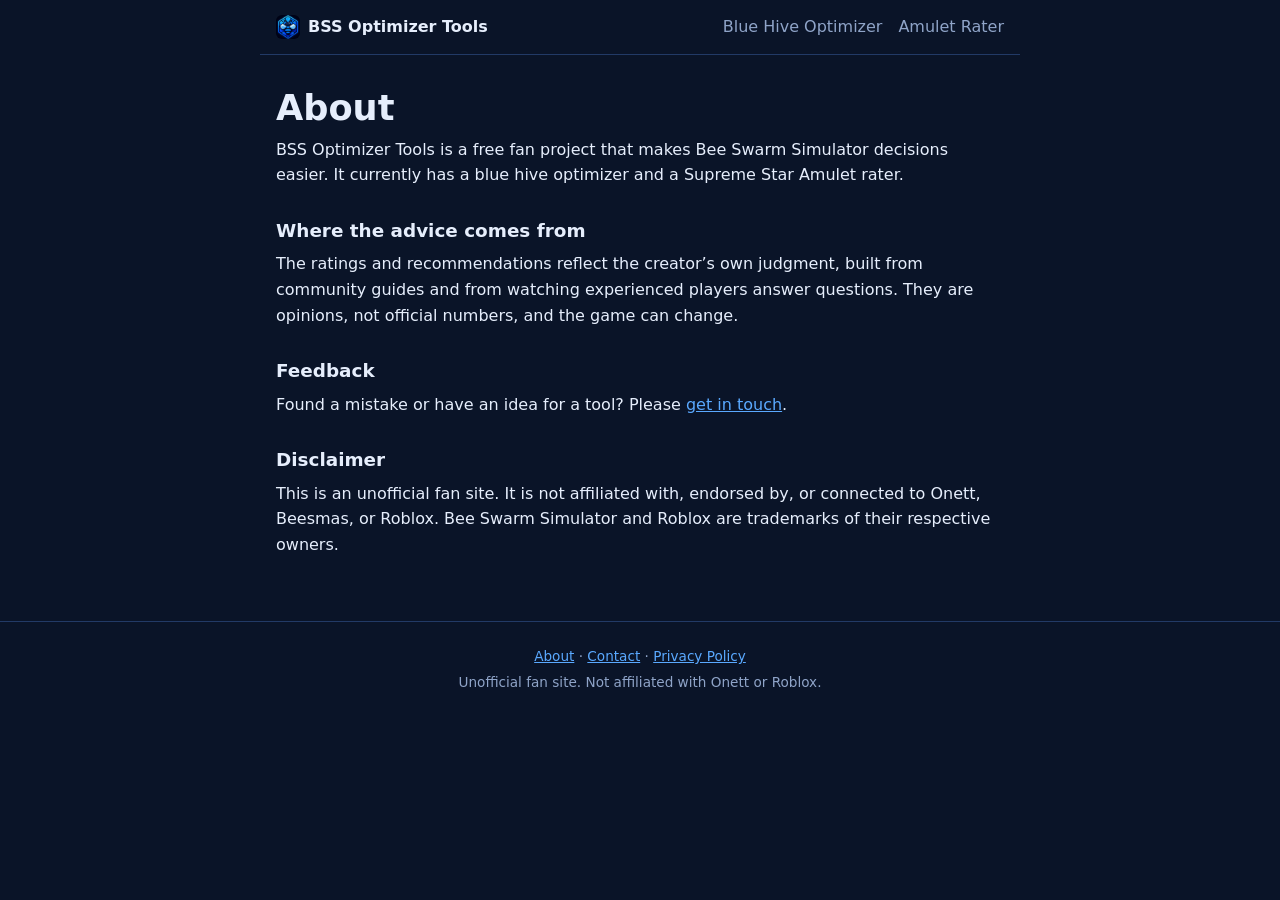
==== about/index.html @ f5803188 "Add files via upload" ====
<!DOCTYPE html>
<html lang="en"><head><meta charset="utf-8"><meta name="viewport" content="width=device-width, initial-scale=1">
<title>About – BSS Optimizer Tools</title><meta name="description" content="About BSS Optimizer Tools, a free fan project for Bee Swarm Simulator players."><link rel="canonical" href="https://bssoptimizer.github.io/about/"><link rel="icon" type="image/png" href="/logo.png"><link rel="stylesheet" href="/style.css">
<script async src="https://www.googletagmanager.com/gtag/js?id=G-0EQ60MCZPB"></script><script>window.dataLayer=window.dataLayer||[];function gtag(){dataLayer.push(arguments);}gtag("js",new Date());gtag("config","G-0EQ60MCZPB");</script></head><body><nav class="top"><a class="brand" href="/"><img src="/logo.png" alt="" width="24" height="24">BSS Optimizer Tools</a><span><a href="/blue-hive-optimizer/">Blue Hive Optimizer</a><a href="/amulet-rater/">Amulet Rater</a></span></nav><main><h1>About</h1>
<p>BSS Optimizer Tools is a free fan project that makes Bee Swarm Simulator decisions easier. It currently has a blue hive optimizer and a Supreme Star Amulet rater.</p>
<h2>Where the advice comes from</h2>
<p>The ratings and recommendations reflect the creator’s own judgment, built from community guides and from watching experienced players answer questions. They are opinions, not official numbers, and the game can change.</p>
<h2>Feedback</h2>
<p>Found a mistake or have an idea for a tool? Please <a href="/contact/">get in touch</a>.</p>
<h2>Disclaimer</h2>
<p>This is an unofficial fan site. It is not affiliated with, endorsed by, or connected to Onett, Beesmas, or Roblox. Bee Swarm Simulator and Roblox are trademarks of their respective owners.</p></main><footer class="site"><p><a href="/about/">About</a> · <a href="/contact/">Contact</a> · <a href="/privacy/">Privacy Policy</a></p><p>Unofficial fan site. Not affiliated with Onett or Roblox.</p></footer></body></html>
---- style.css ----
:root{--bg:#0a1428;--panel:#101d38;--line:#223a66;--text:#e6eefc;--muted:#8fa4c8;--accent:#5aa9ff}
*{box-sizing:border-box}
html{-webkit-text-size-adjust:100%}
body{margin:0;background:var(--bg);color:var(--text);font:16px/1.6 "Segoe UI",system-ui,-apple-system,Roboto,sans-serif}
main{max-width:760px;margin:0 auto;padding:32px 16px 8px}
h1{font-size:1.9rem;line-height:1.2;margin:0 0 8px}
h2{font-size:1.15rem;margin:28px 0 6px}
p{margin:0 0 12px}
a{color:var(--accent)}
:focus-visible{outline:2px solid var(--accent);outline-offset:2px}
.lead{color:var(--muted);margin-bottom:28px}
.cards{display:grid;gap:12px;grid-template-columns:1fr}
.card{display:block;background:var(--panel);border:1px solid var(--line);border-radius:10px;padding:16px 18px;text-decoration:none;color:var(--text)}
.card:hover{border-color:var(--accent)}
.card strong{display:block;font-size:1.1rem;margin-bottom:4px}
.card span{color:var(--muted)}
@media(min-width:700px){.cards{grid-template-columns:1fr 1fr}h1{font-size:2.2rem}}
nav.top{display:flex;justify-content:space-between;align-items:center;flex-wrap:wrap;gap:8px 16px;max-width:760px;margin:0 auto;padding:14px 16px;border-bottom:1px solid var(--line)}
nav.top a{color:var(--text);text-decoration:none}
nav.top .brand{font-weight:700;display:inline-flex;align-items:center;gap:8px}
nav.top .brand img{border-radius:6px}
nav.top span a{margin-left:16px;color:var(--muted)}
nav.top a:hover{color:var(--accent)}
section.info{margin-top:44px;padding-top:8px;border-top:1px solid var(--line)}
section.info h2{margin-top:24px}
section.info p,section.info li{color:var(--muted)}
footer.site{text-align:center;margin-top:44px;padding:20px 16px;border-top:1px solid var(--line);color:var(--muted);font-size:.85rem}
footer.site p{margin:4px 0}
footer.site a{color:var(--accent)}
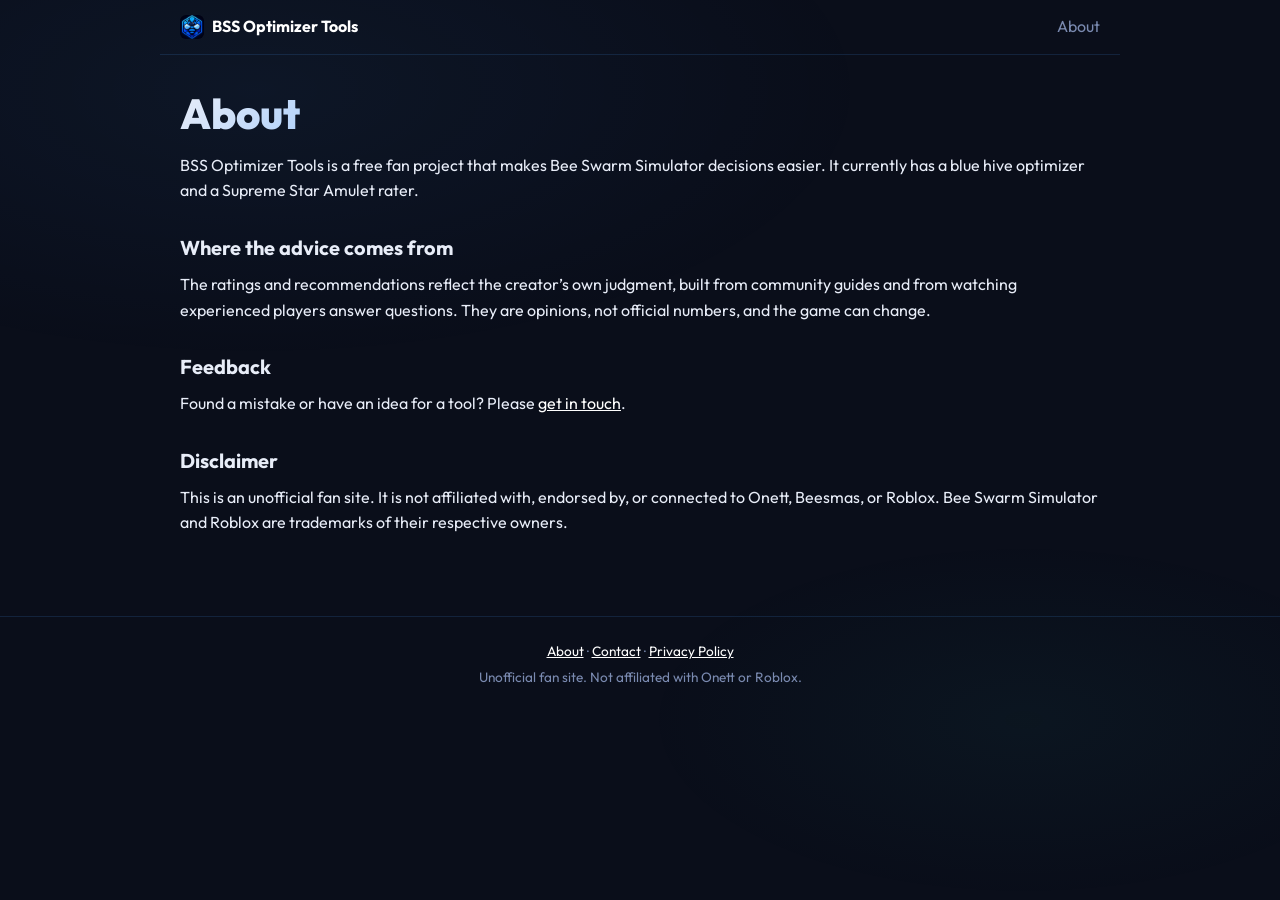
==== commit 7af6756f: "Add files via upload" ====
--- a/about/index.html
+++ b/about/index.html
@@ -1,7 +1,7 @@
 <!DOCTYPE html>
 <html lang="en"><head><meta charset="utf-8"><meta name="viewport" content="width=device-width, initial-scale=1">
-<title>About – BSS Optimizer Tools</title><meta name="description" content="About BSS Optimizer Tools, a free fan project for Bee Swarm Simulator players."><link rel="canonical" href="https://bssoptimizer.github.io/about/"><link rel="icon" type="image/png" href="/logo.png"><link rel="stylesheet" href="/style.css">
-<script async src="https://www.googletagmanager.com/gtag/js?id=G-0EQ60MCZPB"></script><script>window.dataLayer=window.dataLayer||[];function gtag(){dataLayer.push(arguments);}gtag("js",new Date());gtag("config","G-0EQ60MCZPB");</script></head><body><nav class="top"><a class="brand" href="/"><img src="/logo.png" alt="" width="24" height="24">BSS Optimizer Tools</a><span><a href="/blue-hive-optimizer/">Blue Hive Optimizer</a><a href="/amulet-rater/">Amulet Rater</a></span></nav><main><h1>About</h1>
+<title>About – BSS Optimizer Tools</title><meta name="description" content="About BSS Optimizer Tools, a free fan project for Bee Swarm Simulator players."><link rel="canonical" href="https://bssoptimizer.github.io/about/"><link rel="icon" type="image/png" href="/logo.png"><link rel="preconnect" href="https://fonts.googleapis.com"><link href="https://fonts.googleapis.com/css2?family=Outfit:wght@300;400;500;600;700;800&family=Space+Mono:wght@400;700&display=swap" rel="stylesheet"><link rel="stylesheet" href="/style.css">
+<script async src="https://www.googletagmanager.com/gtag/js?id=G-0EQ60MCZPB"></script><script>window.dataLayer=window.dataLayer||[];function gtag(){dataLayer.push(arguments);}gtag("js",new Date());gtag("config","G-0EQ60MCZPB");</script></head><body><nav class="top"><a class="brand" href="/"><img src="/logo.png" alt="" width="24" height="24">BSS Optimizer Tools</a><span class="here">About</span></nav><main><h1>About</h1>
 <p>BSS Optimizer Tools is a free fan project that makes Bee Swarm Simulator decisions easier. It currently has a blue hive optimizer and a Supreme Star Amulet rater.</p>
 <h2>Where the advice comes from</h2>
 <p>The ratings and recommendations reflect the creator’s own judgment, built from community guides and from watching experienced players answer questions. They are opinions, not official numbers, and the game can change.</p>
--- a/style.css
+++ b/style.css
@@ -1,29 +1,36 @@
-:root{--bg:#0a1428;--panel:#101d38;--line:#223a66;--text:#e6eefc;--muted:#8fa4c8;--accent:#5aa9ff}
-*{box-sizing:border-box}
+:root{--bg-deep:#0a0e1a;--bg-card:#0f1525;--bg-card2:#151d35;--accent-blue:#4a9eff;--accent-blue2:#2d7dd6;--accent-teal:#38d9c0;--text-primary:#e8edf8;--text-muted:#7a8ab0;--border:rgba(74,158,255,0.15);--border-bright:rgba(74,158,255,0.35);--bg:#0a0e1a;--panel:#0f1525;--panel2:#151d35;--line:rgba(74,158,255,0.15);--text:#e8edf8;--muted:#7a8ab0;--accent:#4a9eff}
+*{box-sizing:border-box;margin:0;padding:0}
 html{-webkit-text-size-adjust:100%}
-body{margin:0;background:var(--bg);color:var(--text);font:16px/1.6 "Segoe UI",system-ui,-apple-system,Roboto,sans-serif}
-main{max-width:760px;margin:0 auto;padding:32px 16px 8px}
-h1{font-size:1.9rem;line-height:1.2;margin:0 0 8px}
-h2{font-size:1.15rem;margin:28px 0 6px}
+body{background:var(--bg-deep);color:var(--text-primary);font-family:'Outfit',sans-serif;font-weight:400;line-height:1.6;min-height:100vh;overflow-x:hidden}
+body::before{content:'';position:fixed;inset:0;background:radial-gradient(ellipse 80% 50% at 20% 10%,rgba(74,158,255,0.06) 0%,transparent 60%),radial-gradient(ellipse 60% 40% at 80% 80%,rgba(56,217,192,0.04) 0%,transparent 50%);pointer-events:none;z-index:0}
+main{max-width:960px;margin:0 auto;padding:0 20px 24px;position:relative;z-index:1}
+h1{font-size:clamp(28px,5vw,42px);font-weight:800;line-height:1.1;margin:36px 0 16px;background:linear-gradient(135deg,#e8edf8 0%,#4a9eff 50%,#38d9c0 100%);-webkit-background-clip:text;-webkit-text-fill-color:transparent;background-clip:text}
+h2{font-size:20px;font-weight:700;margin:28px 0 8px}
 p{margin:0 0 12px}
-a{color:var(--accent)}
+a{color:#fff}
+main p a{text-decoration:underline}
 :focus-visible{outline:2px solid var(--accent);outline-offset:2px}
-.lead{color:var(--muted);margin-bottom:28px}
-.cards{display:grid;gap:12px;grid-template-columns:1fr}
-.card{display:block;background:var(--panel);border:1px solid var(--line);border-radius:10px;padding:16px 18px;text-decoration:none;color:var(--text)}
-.card:hover{border-color:var(--accent)}
-.card strong{display:block;font-size:1.1rem;margin-bottom:4px}
-.card span{color:var(--muted)}
-@media(min-width:700px){.cards{grid-template-columns:1fr 1fr}h1{font-size:2.2rem}}
-nav.top{display:flex;justify-content:space-between;align-items:center;flex-wrap:wrap;gap:8px 16px;max-width:760px;margin:0 auto;padding:14px 16px;border-bottom:1px solid var(--line)}
-nav.top a{color:var(--text);text-decoration:none}
+.hero{text-align:center;padding:48px 0 32px;animation:fadeUp .5s ease}
+.hero h1{margin:0 0 12px}
+.hero p{color:var(--text-muted);font-size:16px;max-width:520px;margin:0 auto}
+.header-badge{display:inline-block;background:rgba(74,158,255,0.12);border:1px solid var(--border-bright);color:var(--accent-blue);font-size:11px;font-weight:600;letter-spacing:2px;text-transform:uppercase;padding:4px 12px;border-radius:20px;margin-bottom:16px}
+.cards{display:grid;gap:16px;grid-template-columns:1fr}
+.card{display:block;background:var(--bg-card);border:1px solid var(--border);border-radius:16px;padding:24px;text-decoration:none;color:#fff;transition:all .2s;animation:fadeUp .5s ease .1s both}
+.card:hover{border-color:var(--border-bright);transform:translateY(-2px)}
+.card strong{display:block;font-size:20px;font-weight:700;margin-bottom:6px}
+.card span{color:var(--text-muted);font-size:14px}
+@keyframes fadeUp{from{opacity:0;transform:translateY(16px)}to{opacity:1;transform:translateY(0)}}
+@media(min-width:700px){.cards{grid-template-columns:1fr 1fr}}
+nav.top{display:flex;justify-content:space-between;align-items:center;flex-wrap:wrap;gap:8px 16px;max-width:960px;margin:0 auto;padding:14px 20px;border-bottom:1px solid var(--line);position:relative;z-index:1}
+nav.top a{color:#fff;text-decoration:none}
 nav.top .brand{font-weight:700;display:inline-flex;align-items:center;gap:8px}
 nav.top .brand img{border-radius:6px}
-nav.top span a{margin-left:16px;color:var(--muted)}
-nav.top a:hover{color:var(--accent)}
+nav.top a:hover{text-decoration:underline}
+nav.top .here{color:var(--muted)}
 section.info{margin-top:44px;padding-top:8px;border-top:1px solid var(--line)}
 section.info h2{margin-top:24px}
 section.info p,section.info li{color:var(--muted)}
-footer.site{text-align:center;margin-top:44px;padding:20px 16px;border-top:1px solid var(--line);color:var(--muted);font-size:.85rem}
-footer.site p{margin:4px 0}
-footer.site a{color:var(--accent)}
+section.info a{color:#fff;text-decoration:underline}
+footer.site{text-align:center;margin-top:44px;padding:20px 16px;border-top:1px solid var(--line);color:var(--muted);font-size:.85rem;position:relative;z-index:1}
+footer.site p{margin:4px 0;color:var(--muted)}
+footer.site a{color:#fff;text-decoration:underline}
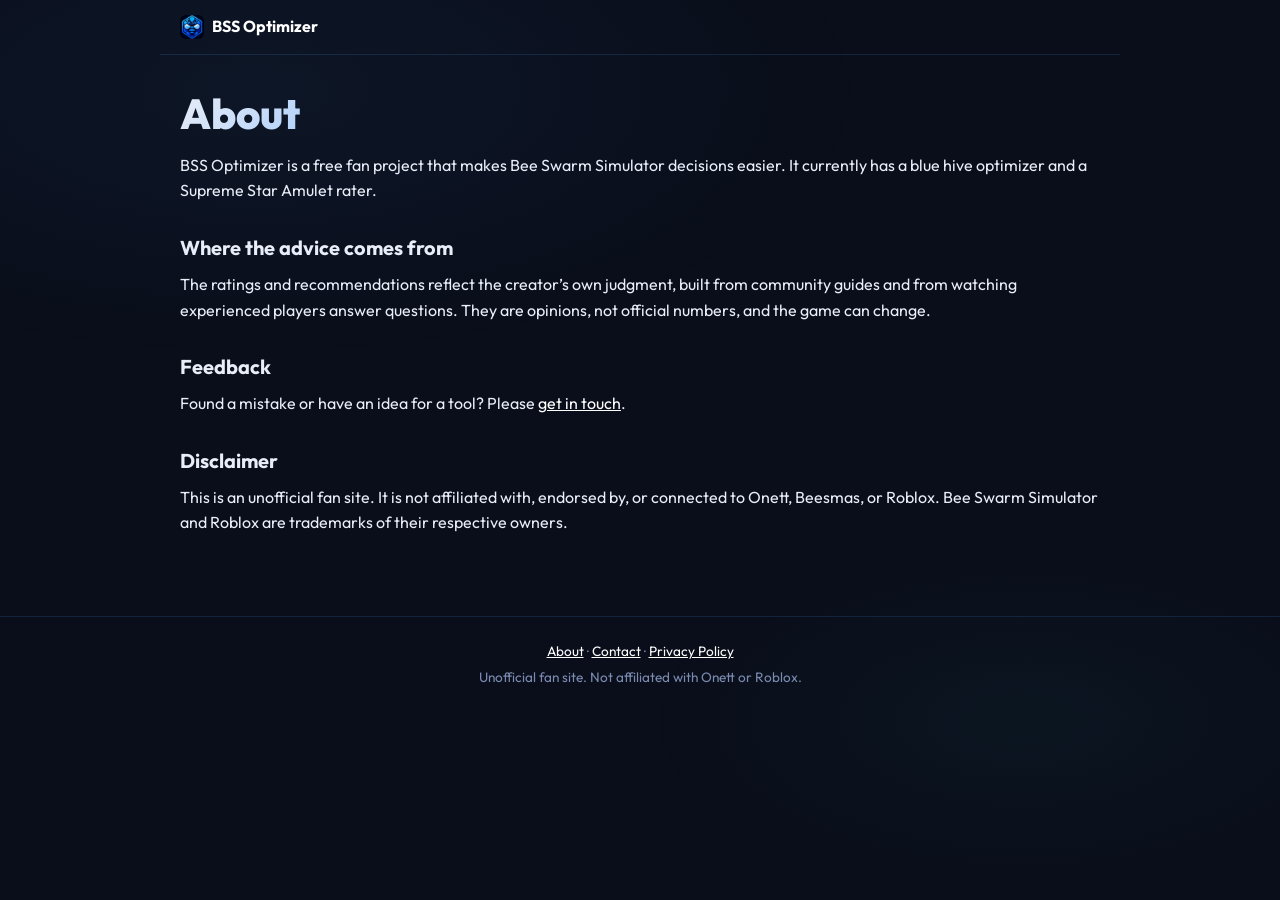
==== commit 8fc6732d: "Add files via upload" ====
--- a/about/index.html
+++ b/about/index.html
@@ -1,8 +1,8 @@
 <!DOCTYPE html>
 <html lang="en"><head><meta charset="utf-8"><meta name="viewport" content="width=device-width, initial-scale=1">
-<title>About – BSS Optimizer Tools</title><meta name="description" content="About BSS Optimizer Tools, a free fan project for Bee Swarm Simulator players."><link rel="canonical" href="https://bssoptimizer.github.io/about/"><link rel="icon" type="image/png" href="/logo.png"><link rel="preconnect" href="https://fonts.googleapis.com"><link href="https://fonts.googleapis.com/css2?family=Outfit:wght@300;400;500;600;700;800&family=Space+Mono:wght@400;700&display=swap" rel="stylesheet"><link rel="stylesheet" href="/style.css">
-<script async src="https://www.googletagmanager.com/gtag/js?id=G-0EQ60MCZPB"></script><script>window.dataLayer=window.dataLayer||[];function gtag(){dataLayer.push(arguments);}gtag("js",new Date());gtag("config","G-0EQ60MCZPB");</script></head><body><nav class="top"><a class="brand" href="/"><img src="/logo.png" alt="" width="24" height="24">BSS Optimizer Tools</a><span class="here">About</span></nav><main><h1>About</h1>
-<p>BSS Optimizer Tools is a free fan project that makes Bee Swarm Simulator decisions easier. It currently has a blue hive optimizer and a Supreme Star Amulet rater.</p>
+<title>About – BSS Optimizer</title><meta name="description" content="About BSS Optimizer, a free fan project for Bee Swarm Simulator players."><link rel="canonical" href="https://bssoptimizer.github.io/about/"><link rel="icon" type="image/png" href="/logo.png"><link rel="preconnect" href="https://fonts.googleapis.com"><link href="https://fonts.googleapis.com/css2?family=Outfit:wght@300;400;500;600;700;800&family=Space+Mono:wght@400;700&display=swap" rel="stylesheet"><link rel="stylesheet" href="/style.css">
+<script async src="https://www.googletagmanager.com/gtag/js?id=G-0EQ60MCZPB"></script><script>window.dataLayer=window.dataLayer||[];function gtag(){dataLayer.push(arguments);}gtag("js",new Date());gtag("config","G-0EQ60MCZPB");</script></head><body><nav class="top"><a class="brand" href="/"><img src="/logo.png" alt="" width="24" height="24">BSS Optimizer</a></nav><main><h1>About</h1>
+<p>BSS Optimizer is a free fan project that makes Bee Swarm Simulator decisions easier. It currently has a blue hive optimizer and a Supreme Star Amulet rater.</p>
 <h2>Where the advice comes from</h2>
 <p>The ratings and recommendations reflect the creator’s own judgment, built from community guides and from watching experienced players answer questions. They are opinions, not official numbers, and the game can change.</p>
 <h2>Feedback</h2>
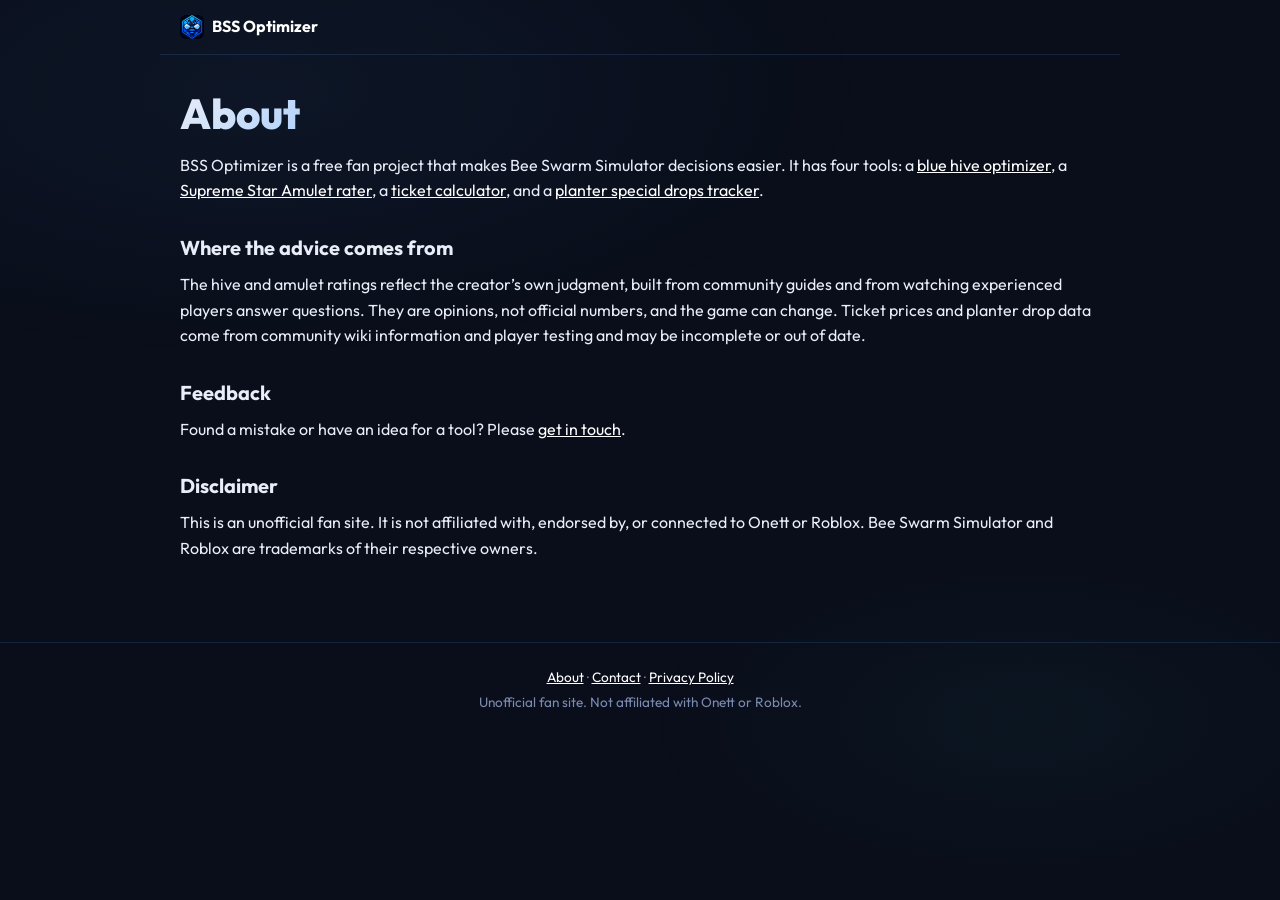
==== commit eec91e52: "Add files via upload" ====
--- a/about/index.html
+++ b/about/index.html
@@ -1,11 +1,11 @@
 <!DOCTYPE html>
 <html lang="en"><head><meta charset="utf-8"><meta name="viewport" content="width=device-width, initial-scale=1">
-<title>About – BSS Optimizer</title><meta name="description" content="About BSS Optimizer, a free fan project for Bee Swarm Simulator players."><link rel="canonical" href="https://bssoptimizer.github.io/about/"><link rel="icon" type="image/png" href="/logo.png"><link rel="preconnect" href="https://fonts.googleapis.com"><link href="https://fonts.googleapis.com/css2?family=Outfit:wght@300;400;500;600;700;800&family=Space+Mono:wght@400;700&display=swap" rel="stylesheet"><link rel="stylesheet" href="/style.css">
+<title>About – BSS Optimizer</title><meta name="description" content="About BSS Optimizer, a free fan project for Bee Swarm Simulator players."><link rel="canonical" href="https://bssoptimizer.github.io/about/"><link rel="icon" type="image/png" href="/logo.png"><meta property="og:site_name" content="BSS Optimizer"><meta property="og:type" content="website"><meta property="og:title" content="About – BSS Optimizer"><meta property="og:description" content="About BSS Optimizer, a free fan project for Bee Swarm Simulator players."><meta property="og:url" content="https://bssoptimizer.github.io/about/"><meta property="og:image" content="https://bssoptimizer.github.io/logo.png"><meta name="twitter:card" content="summary"><link rel="preconnect" href="https://fonts.googleapis.com"><link rel="preconnect" href="https://fonts.gstatic.com" crossorigin><link href="https://fonts.googleapis.com/css2?family=Outfit:wght@300;400;500;600;700;800&display=swap" rel="stylesheet"><link rel="stylesheet" href="/style.css">
 <script async src="https://www.googletagmanager.com/gtag/js?id=G-0EQ60MCZPB"></script><script>window.dataLayer=window.dataLayer||[];function gtag(){dataLayer.push(arguments);}gtag("js",new Date());gtag("config","G-0EQ60MCZPB");</script></head><body><nav class="top"><a class="brand" href="/"><img src="/logo.png" alt="" width="24" height="24">BSS Optimizer</a></nav><main><h1>About</h1>
-<p>BSS Optimizer is a free fan project that makes Bee Swarm Simulator decisions easier. It currently has a blue hive optimizer and a Supreme Star Amulet rater.</p>
+<p>BSS Optimizer is a free fan project that makes Bee Swarm Simulator decisions easier. It has four tools: a <a href="/blue-hive-optimizer/">blue hive optimizer</a>, a <a href="/amulet-rater/">Supreme Star Amulet rater</a>, a <a href="/ticket-calculator/">ticket calculator</a>, and a <a href="/planter-drops/">planter special drops tracker</a>.</p>
 <h2>Where the advice comes from</h2>
-<p>The ratings and recommendations reflect the creator’s own judgment, built from community guides and from watching experienced players answer questions. They are opinions, not official numbers, and the game can change.</p>
+<p>The hive and amulet ratings reflect the creator’s own judgment, built from community guides and from watching experienced players answer questions. They are opinions, not official numbers, and the game can change. Ticket prices and planter drop data come from community wiki information and player testing and may be incomplete or out of date.</p>
 <h2>Feedback</h2>
 <p>Found a mistake or have an idea for a tool? Please <a href="/contact/">get in touch</a>.</p>
 <h2>Disclaimer</h2>
-<p>This is an unofficial fan site. It is not affiliated with, endorsed by, or connected to Onett, Beesmas, or Roblox. Bee Swarm Simulator and Roblox are trademarks of their respective owners.</p></main><footer class="site"><p><a href="/about/">About</a> · <a href="/contact/">Contact</a> · <a href="/privacy/">Privacy Policy</a></p><p>Unofficial fan site. Not affiliated with Onett or Roblox.</p></footer></body></html>+<p>This is an unofficial fan site. It is not affiliated with, endorsed by, or connected to Onett or Roblox. Bee Swarm Simulator and Roblox are trademarks of their respective owners.</p></main><footer class="site"><p><a href="/about/">About</a> · <a href="/contact/">Contact</a> · <a href="/privacy/">Privacy Policy</a></p><p>Unofficial fan site. Not affiliated with Onett or Roblox.</p></footer></body></html>
--- a/style.css
+++ b/style.css
@@ -34,3 +34,4 @@
 footer.site{text-align:center;margin-top:44px;padding:20px 16px;border-top:1px solid var(--line);color:var(--muted);font-size:.85rem;position:relative;z-index:1}
 footer.site p{margin:4px 0;color:var(--muted)}
 footer.site a{color:#fff;text-decoration:underline}
+@media(prefers-reduced-motion:reduce){*,*::before,*::after{animation:none!important;transition:none!important}}
